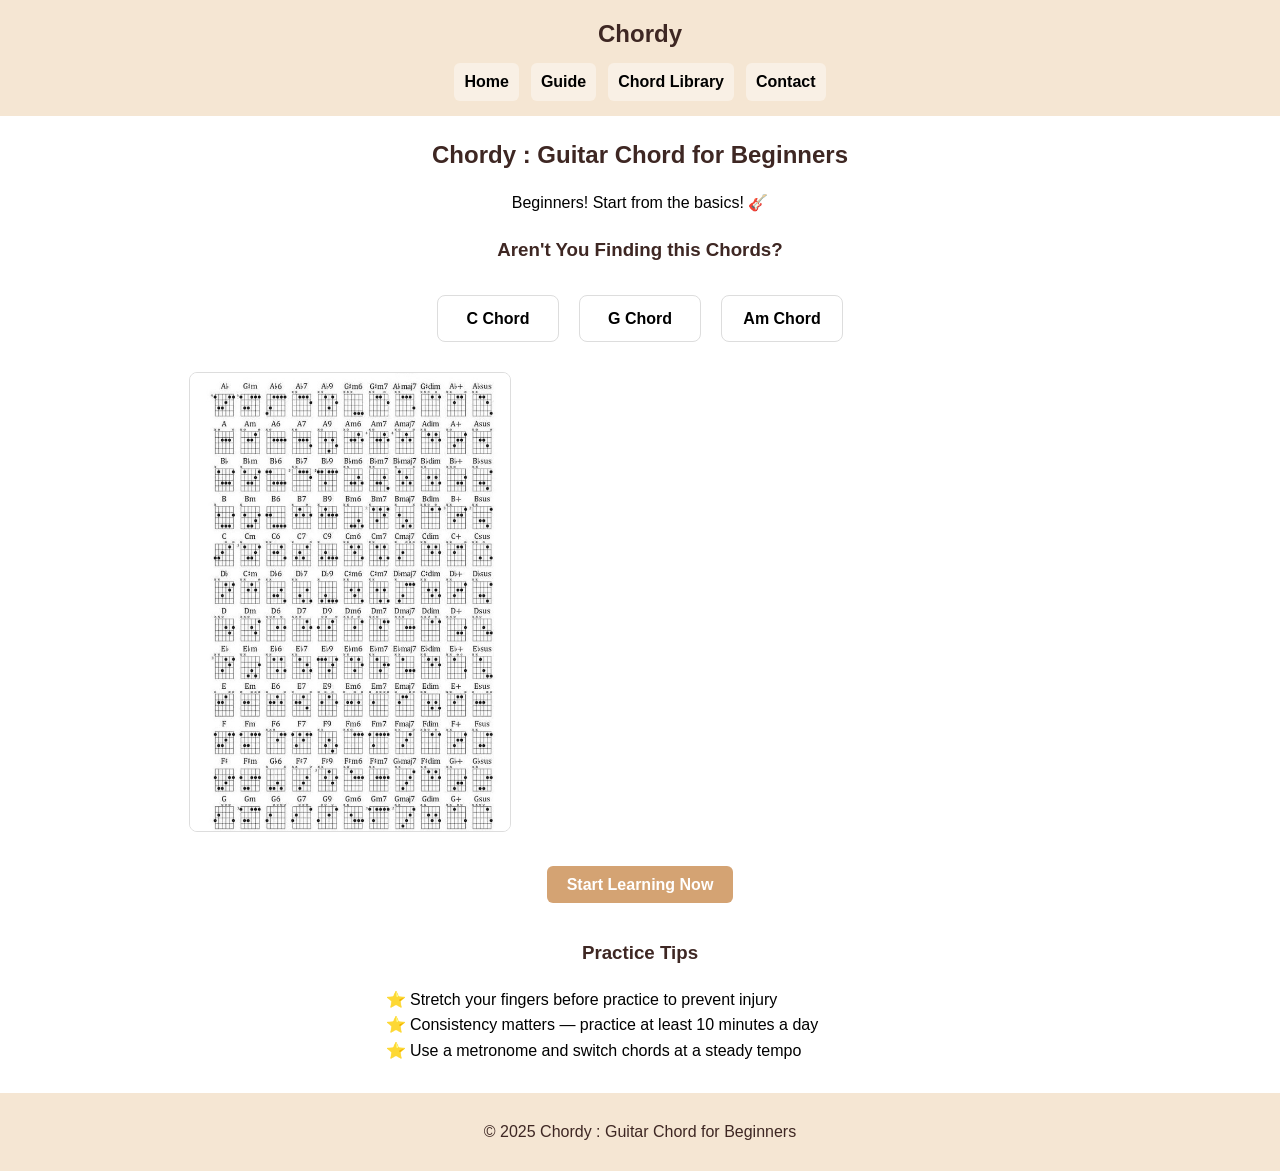
==== index.html @ af365486 "modifided index.html" ====
<!DOCTYPE html>
<html lang="ko">

<head>
	<meta charset="UTF-8">
	<meta name="viewport" content="width=device-width, initial-scale=1.0">
	<title>Chordy : Guitar Chord for Beginners</title>

	<link rel="stylesheet" href="index_css.css">
</head>

<body>
	<header>
		<div class="header-inner">
			<h1 style="color: #3E2723;">Chordy</h1>
			<nav>
				<a href="index.html">Home</a>
				<a href="guide.html">Guide</a>
				<a href="chord library.html">Chord Library</a>
				<a href="contact.html">Contact</a>
			</nav>
		</div>
	</header>

	<section class="hero">
		<h2 style="color: #3E2723;">Chordy : Guitar Chord for Beginners</h2>
		<p>Beginners! Start from the basics! 🎸</p>
	</section>

	<div class="forbackgroundimg">
		<section>
			<h3 style="color: #3E2723;">Aren't You Finding this Chords?</h3>
			<div class="codes">
				<div class="code-card">C Chord</div>
				<div class="code-card">G Chord</div>
				<div class="code-card">Am Chord</div>
			</div>
		</section>
	</div>

	<section class="media-section">
		<img src="https://Vanillaryy.github.io/img/Chord table in index.jpg" alt="Chord table in index">
		<iframe width="560" height="315" src="https://www.youtube.com/embed/LlN2yrFQKzY?si=DlmBtlqTJE8Q9pUe"
			title="YouTube video player" frameborder="0"
			allow="accelerometer; autoplay; clipboard-write; encrypted-media; gyroscope; picture-in-picture; web-share"
			referrerpolicy="strict-origin-when-cross-origin" allowfullscreen>
		</iframe>
	</section>


	<section style="margin:40px 0;">
		<a href="guide.html" style="background:#D4A373; color:white; padding:10px 20px; 
     border-radius:6px; text-decoration:none; font-weight:bold;">Start Learning Now</a>
	</section>

	<section>
		<h3 style="color:#3E2723;">Practice Tips</h3>
		<ul style="list-style-type:'⭐ '; text-align:left; max-width:500px; margin:0 auto;">
			<li>Stretch your fingers before practice to prevent injury</li>
			<li>Consistency matters — practice at least 10 minutes a day</li>
			<li>Use a metronome and switch chords at a steady tempo</li>
		</ul>
	</section>


	<footer>
		<p>&copy; 2025 Chordy : Guitar Chord for Beginners</p>
	</footer>
</body>

</html>
---- index_css.css ----
/* index.html area */

body {
	font-family: Arial, sans-serif;
	margin: 0;
	padding: 0;
	line-height: 1.6;
	text-align: center;
}

header {
	background: #F5E6D3;
	color: #9E6F21;
	padding: 15px;
	position: sticky;
	top: 0;
	z-index: 9999;
}

.header-inner {
	display: flex;
	flex-direction: column;
	align-items: center;
	gap: 10px;
}

header h1 {
	margin: 0;
	font-size: 24px;
	color: #3E2723;
}

.header-inner nav {
	display: flex;
	gap: 12px;
	flex-wrap: wrap;
	justify-content: center;
}

nav a {
	color: #000000;
	text-decoration: none;
	padding: 6px 10px;
	border-radius: 6px;
	transition: background 0.3s, color 0.3s;
	font-weight: 600;
	background: rgba(255, 255, 255, 0.4);
}

nav a:hover {
	background: #D4A373;
	color: #333;
}

.hero h2 {
	margin-bottom: 10px;
}

.codes {
	display: flex;
	justify-content: center;
	gap: 20px;
	margin: 30px 0;
	flex-wrap: wrap;
	font-weight: bold;
}

.code-card {
	border: 1px solid #ddd;
	padding: 10px;
	border-radius: 8px;
	width: 100px;
	background: #fff;
}

.media-section {
	display: flex;
	justify-content: center;
	align-items: center;
	gap: 20px;
	margin: 30px auto;
	padding: 0 16px;
	max-width: 1200px;
}

.media-section img {
	max-width: 320px;
	height: auto;
	border-radius: 8px;
	border: 1px solid #ddd;
	background: #fff;
}


footer {
	background: #F5E6D3;
	color: #3E2723;
	padding: 10px;
	margin-top: 30px;
}



/* chord library.html area */
.selector-container {
	display: flex;
	justify-content: center;
	gap: 15px;
	margin: 40px 0;
}

select {
	padding: 10px;
	border-radius: 6px;
	border: 1px solid #ccc;
	font-size: 16px;
}

button {
	padding: 10px 20px;
	background: #D4A373;
	color: white;
	border: none;
	border-radius: 6px;
	font-size: 16px;
	cursor: pointer;
	font-weight: bold;
}

button:hover {
	background: #8D6E63;
}

.result {
	text-align: center;
	margin-top: 30px;
}

.result img {
	max-width: 300px;
	border-radius: 10px;
	margin-top: 20px;
}
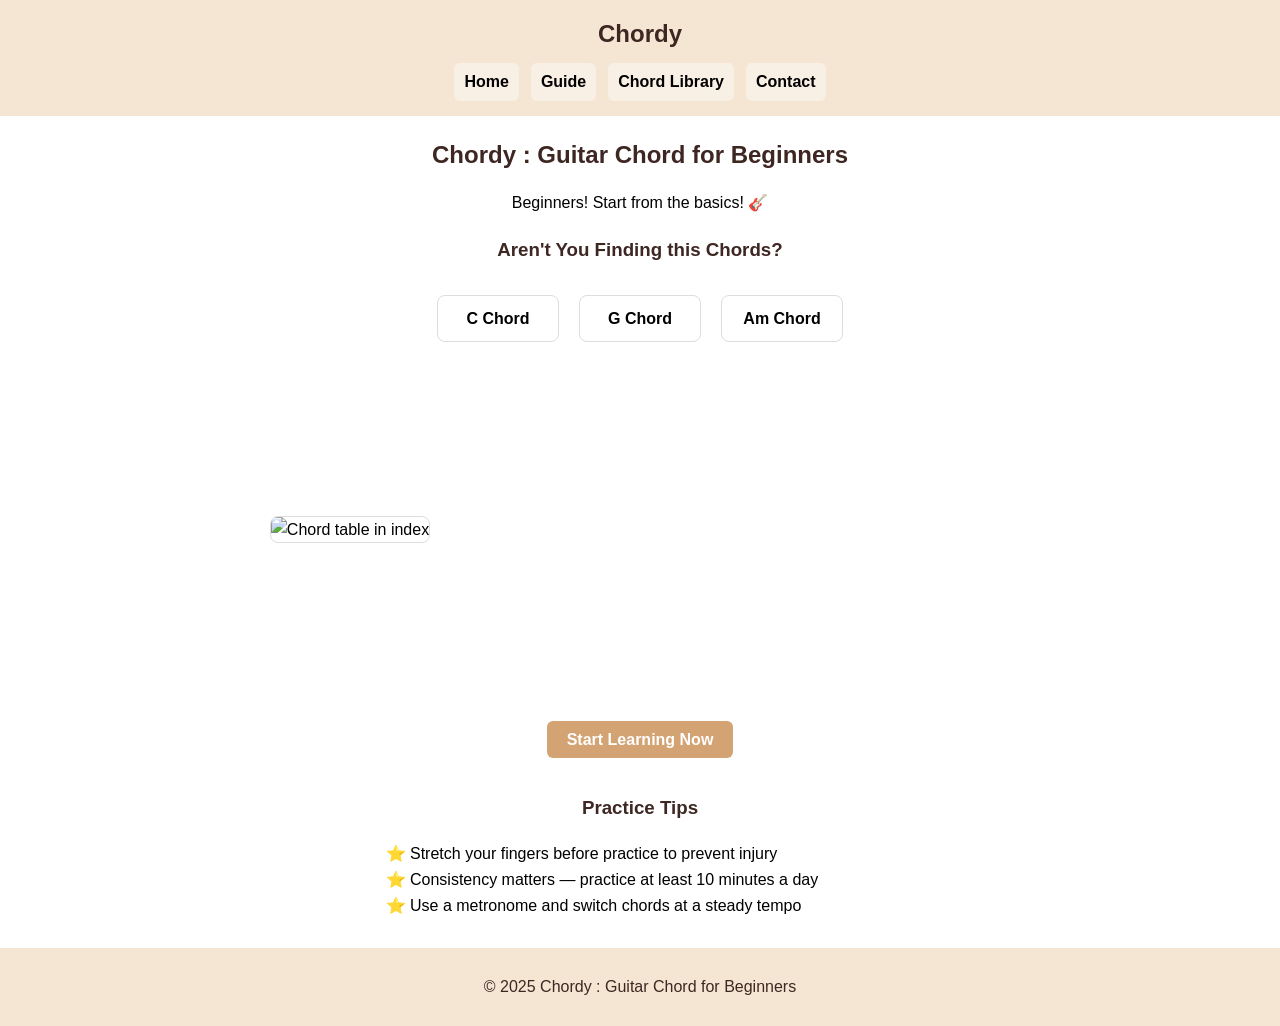
==== commit 363935f2: "Update index.html modified image address" ====
--- a/index.html
+++ b/index.html
@@ -39,7 +39,7 @@
 	</div>
 
 	<section class="media-section">
-		<img src="https://Vanillaryy.github.io/img/Chord table in index.jpg" alt="Chord table in index">
+		<img src="/Chordy/img/Chord table in index.jpg" alt="Chord table in index">
 		<iframe width="560" height="315" src="https://www.youtube.com/embed/LlN2yrFQKzY?si=DlmBtlqTJE8Q9pUe"
 			title="YouTube video player" frameborder="0"
 			allow="accelerometer; autoplay; clipboard-write; encrypted-media; gyroscope; picture-in-picture; web-share"
@@ -68,4 +68,6 @@
 	</footer>
 </body>
 
-</html>+
+</html>
+
